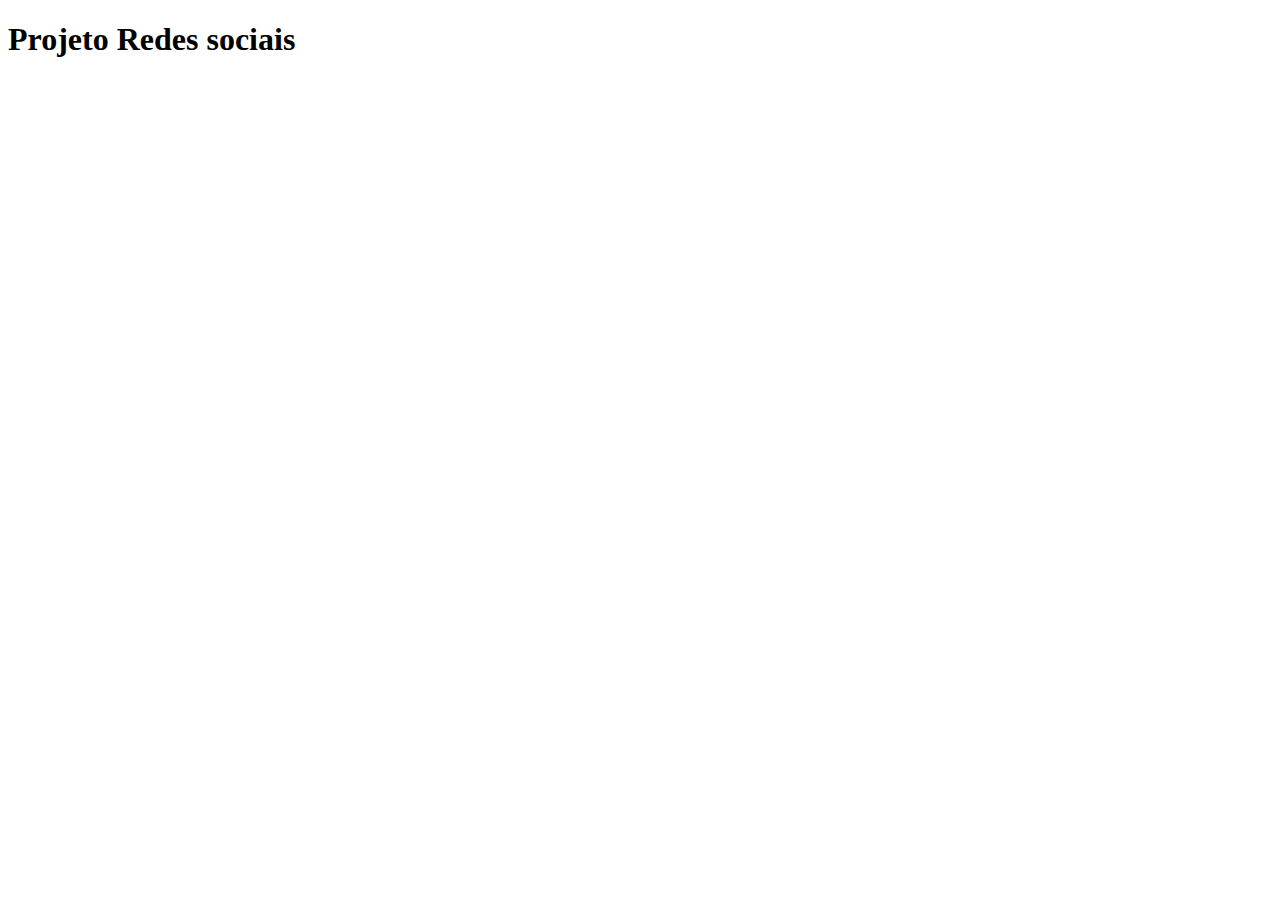
==== index.html @ a219dac3 "feat: add index" ====
<!DOCTYPE html>
<html lang="pt-br">
  <head>
    <meta charset="UTF-8" />
    <meta name="viewport" content="width=device-width, initial-scale=1.0" />
    <title>Projeto Redes Sociais</title>
    <link rel="shortcut icon" href="favicon.ico" type="image/x-icon" />
  </head>
  <body>
    <h1>Projeto Redes sociais</h1>
  </body>
</html>
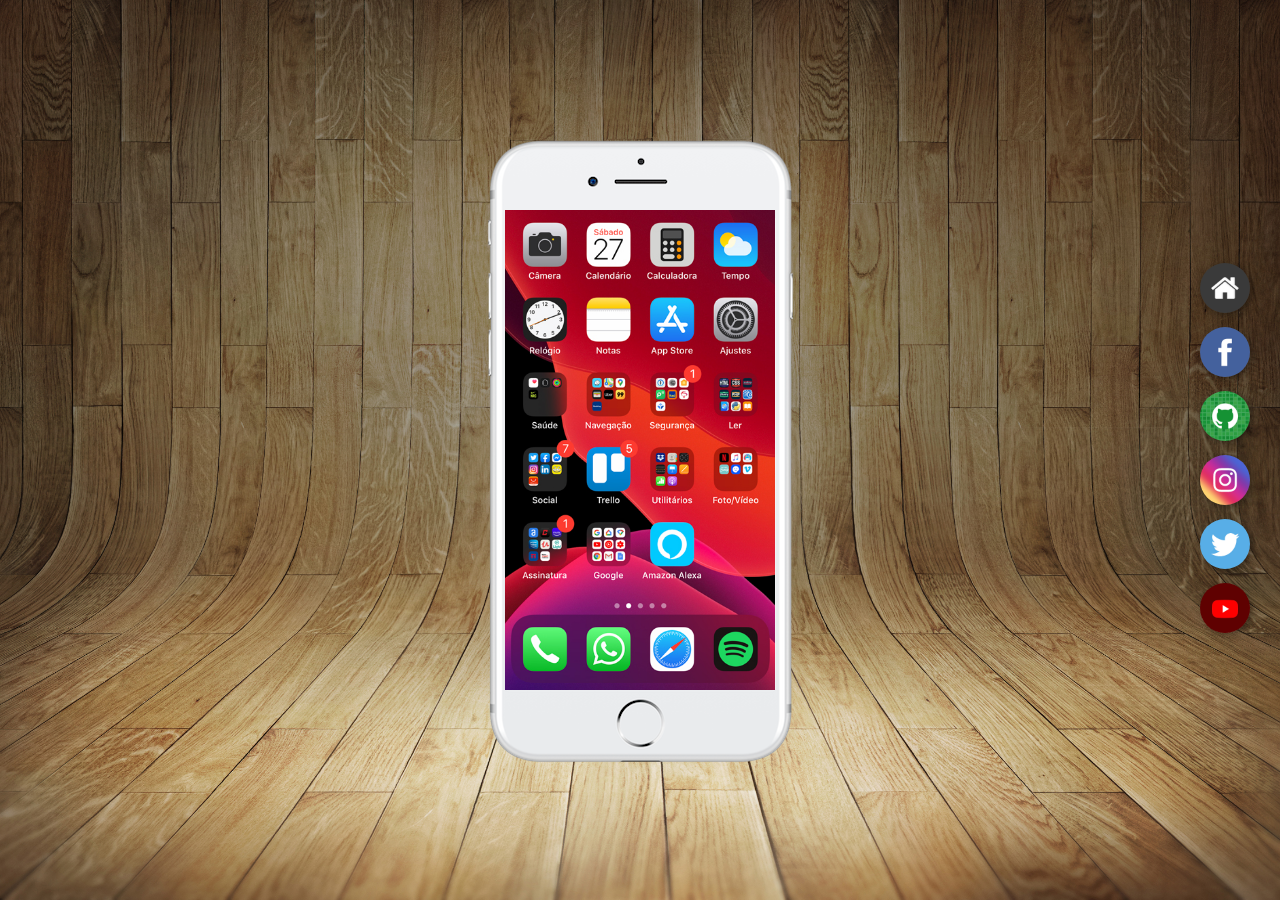
==== commit b5dc20f8: "feat: pages and buttons with iframe link" ====
--- a/index.html
+++ b/index.html
@@ -5,8 +5,41 @@
     <meta name="viewport" content="width=device-width, initial-scale=1.0" />
     <title>Projeto Redes Sociais</title>
     <link rel="shortcut icon" href="favicon.ico" type="image/x-icon" />
+    <link rel="stylesheet" href="estilos/style.css" />
   </head>
   <body>
-    <h1>Projeto Redes sociais</h1>
+    <main>
+      <section id="redes">
+        <a href="home.html" target="frame"
+          ><img src="imagens/logo-home.jpg" alt="Fabebook" />
+        </a>
+        <a href="facebook.html" target="frame"
+          ><img src="imagens/logo-facebook.jpg" alt="Fabebook" />
+        </a>
+        <a href="github.html" target="frame"
+          ><img src="imagens/logo-github.jpg" alt="Github" />
+        </a>
+        <a href="instagram.html" target="frame"
+          ><img src="imagens/logo-instagram.jpg" alt="Instagram" />
+        </a>
+        <a href="twitter.html" target="frame"
+          ><img src="imagens/logo-twitter.jpg" alt="Twitter" />
+        </a>
+        <a href="youtube.html" target="frame"
+          ><img src="imagens/logo-youtube.jpg" alt="Youtube" />
+        </a>
+      </section>
+      <section id="telefone">
+        <iframe
+          src="home.html"
+          frameborder="0"
+          name="frame"
+          id="frame"
+          height="480"
+          width="270"
+          >Não foi possivel ver o conteúdo</iframe
+        >
+      </section>
+    </main>
   </body>
 </html>
--- a/estilos/style.css
+++ b/estilos/style.css
@@ -0,0 +1,59 @@
+* {
+  margin: 0;
+  padding: 0;
+}
+
+body {
+  background-image: url(../imagens/fundo-madeira.jpg);
+  background-position: top center;
+  background-repeat: no-repeat;
+  background-size: 100% 100%;
+  height: 100vh;
+}
+
+main {
+  position: relative;
+  display: flex;
+  justify-content: center;
+  align-items: center;
+  height: 100vh;
+  width: 100vw;
+}
+
+#telefone {
+  height: 625px;
+  width: 311px;
+  background: url(../imagens/frame-iphone.png) no-repeat;
+  display: flex;
+  justify-content: center;
+  align-items: center;
+}
+
+#telefone > iframe {
+}
+
+#redes {
+  position: absolute;
+  right: 0;
+  width: 80px;
+}
+
+#redes > a {
+  text-decoration: none;
+}
+
+#redes > a > img {
+  width: 50px;
+  height: 50px;
+  margin-top: 5px;
+  margin-bottom: 5px;
+  border-radius: 50px;
+  box-shadow: 2px 2px 8px rgba(0, 0, 0, 0.4);
+  box-sizing: border-box;
+}
+
+#redes > a > img:hover {
+  border: 1px solid white;
+  transform: translate(-3px, 0);
+  box-shadow: 5px 5px 5px rgba(0, 0, 0, 0.4);
+}
